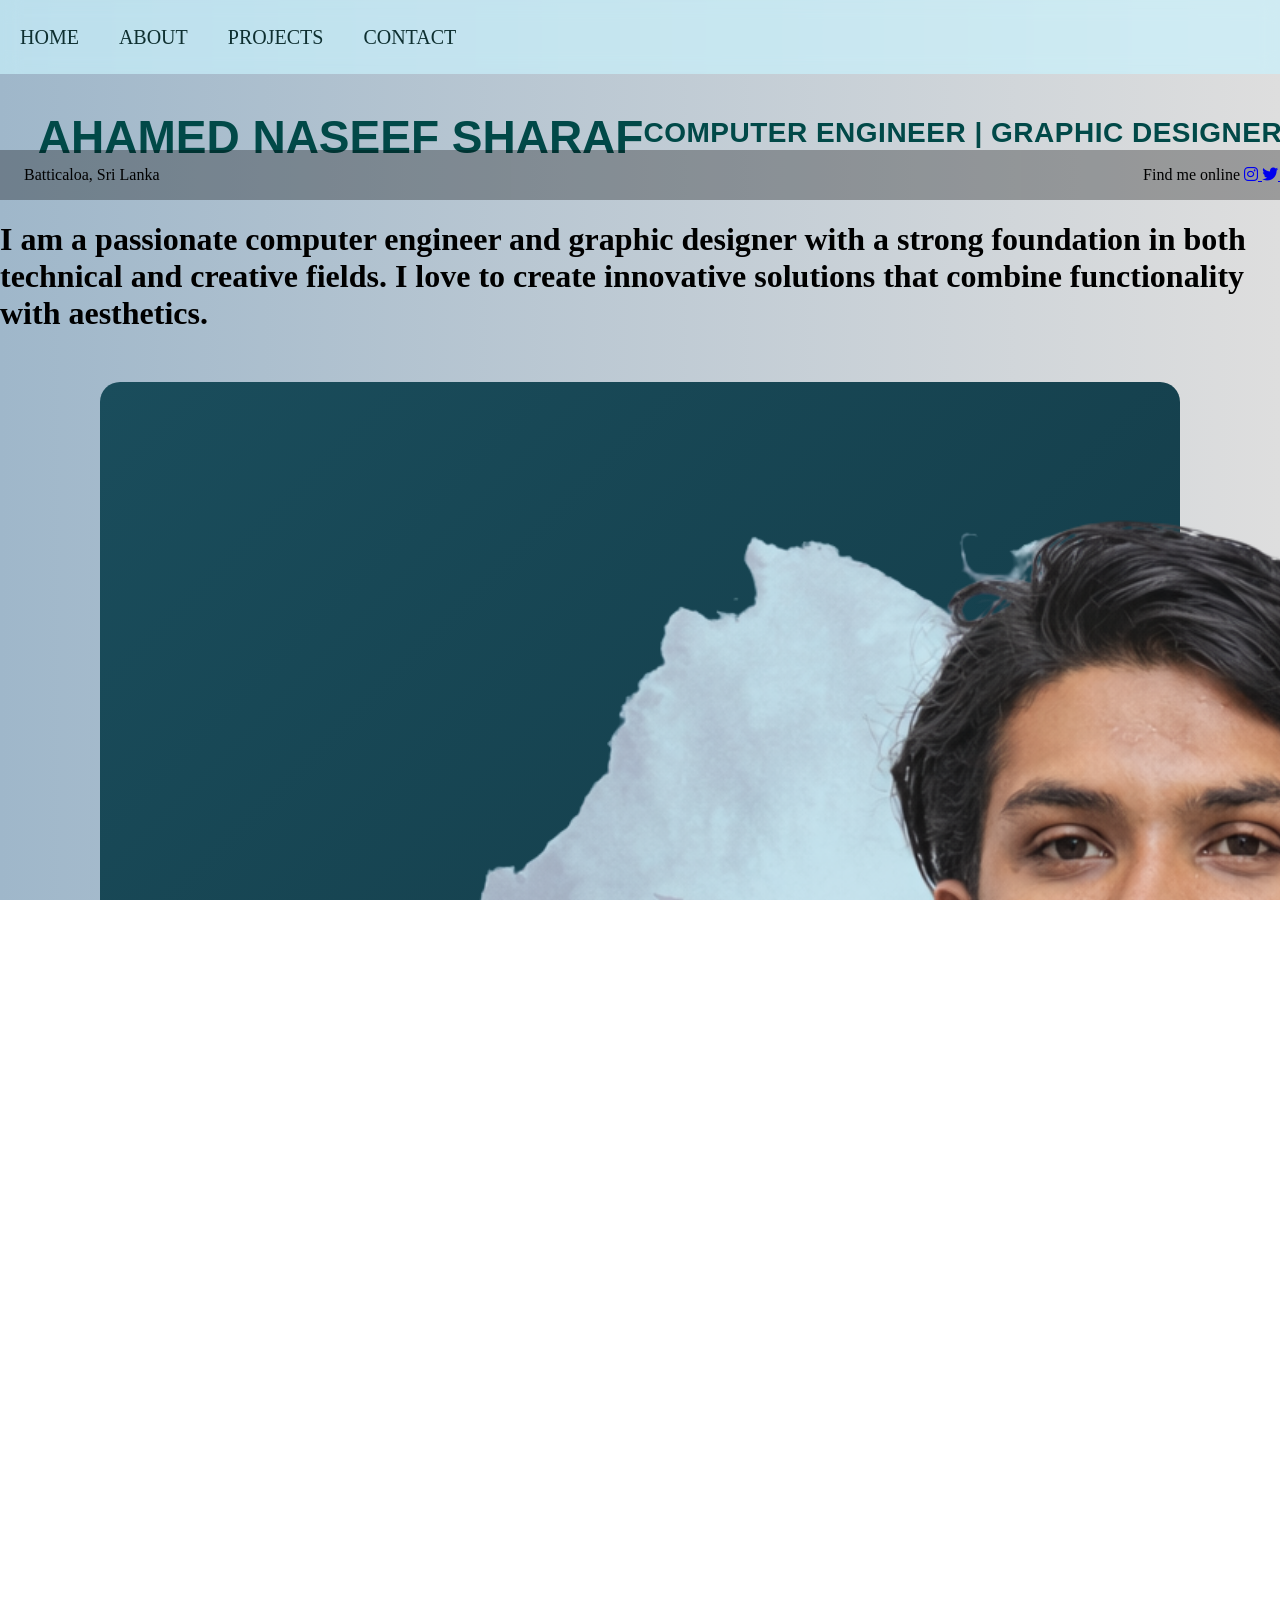
==== base.html @ 3e7ac18b "Stylelint: Fixing style issues in CSS files" ====
<!DOCTYPE html>
<html lang="en">
<head>
    <meta charset="UTF-8">
    <meta name="viewport" content="width=device-width, initial-scale=1.0">
    <title>My portfolio</title>
    <link rel="icon" href="assets/icon.png" type="image/x-icon">
    <link rel="stylesheet" href="https://cdnjs.cloudflare.com/ajax/libs/font-awesome/6.4.0/css/all.min.css">
    <link rel="stylesheet" href="assets/styles.css">
</head>
<body>

    <!-- Navigation Bar -->
    <div class="navbar">
        <nav>
            <a href="#home">HOME</a>
            <a href="#about">ABOUT</a>
            <a href="#projects">PROJECTS</a>
            <a href="#contact">CONTACT</a>
            <div class="menu-icon">
                <i class="fas fa-bars"></i>
            </div>
        </nav>

    </div>
    <div class="hero" id="home">
        <h1 class="name">AHAMED NASEEF SHARAF</h1>
        <h2 class="subtitle">COMPUTER ENGINEER | GRAPHIC DESIGNER</h2>
    

        <div class="bottom-bar">
            <div class="location">
                Batticaloa, Sri Lanka
            </div>
                <div class="social">
                    <span>Find me online</span>
                    <a href="https://www.instagram.com/itz.ur.nx_shx_f/?next=%2Flineaaxis.studio%2F#" target="_blank" class="social-link">
                        <i class="fab fa-instagram"></i>
                    </a>
                    <a href="https://x.com/Naseef_Sharaf" target="_blank" class="social-link">
                        <i class="fab fa-twitter"></i>
                    </a>
                    <a href="https://www.linkedin.com/in/naseef-sharaf-mfa-291293346/" target="_blank" class="social-link">
                        <i class="fab fa-linkedin"></i>
                    </a>
                </div>
        </div>
    </div>

    <div class="about">

        <h1 class="description" id="about">I am a passionate computer engineer and graphic designer with a strong foundation in both technical and creative fields. I love to create innovative solutions that combine functionality with aesthetics.</h1>

        <div class="about-section" id="about">
            <a href="assets/profile.png" target="_blank"><img src="assets/profile.png" alt="Profile Picture" class="profile-img"></a>
            <p class="about-text">
                Born in Batticaloa, Sri Lanka, I have always been fascinated by the intersection of technology and design.<br>
                My journey began with a deep interest in computer engineering, where I honed my skills in programming, software development, and problem-solving. Simultaneously, my passion for graphic design allowed me to explore the creative side of technology, enabling me to craft visually compelling and user-friendly designs.
            </p>
        </div>    

        <div class="skills-section" id="skills">

            <div class="skills-title">MY SKILLS</div>

            <div class="skills-grid">

                <div class="skill-card" style="--index: 0;">
                    <h3 class="skill-title">Programming</h3>

                    <div class="skill-icon">
                        <img src="assets/python_logo_icon_168886.png" alt="Python Icon" class="skill-icon">
                        <img src="assets/c++.png" alt="C++ Icon" class="skill-icon">
                        <img src="assets/Javascript-logo.png" alt="JavaScript Icon" class="skill-icon">
                    </div>

                    <p class="skill-desc">Proficient in Python, JavaScript, and C++.</p>

                </div>

                <div class="skill-card" style="--index: 1;">

                    <h3 class="skill-title">Graphic Design</h3>

                    <div class="skill-icon">
                        <img src="assets/adobe-photoshop-logo.png" alt="Photoshop Icon" class="skill-icon">
                        <img src="assets/Adobe_Illustrator_CC_icon.svg.png" alt="Illustrator Icon" class="skill-icon">
                        <img src="assets/canva-icon.png" alt="Canva Icon" class="skill-icon">
                    </div>

                    <p class="skill-desc">Skilled in Adobe Photoshop and Illustrator.</p>

                </div>

                <div class="skill-card" style="--index: 2;">

                    <h3 class="skill-title">Web Development</h3>

                    <div class="skill-icon">
                        <img src="assets/html5.png" alt="HTML Icon" class="skill-icon">
                        <img src="assets/css3.png" alt="CSS Icon" class="skill-icon">
                        <img src="assets/react.png" alt="React Icon" class="skill-icon">
                    </div>

                    <p class="skill-desc">Experience with HTML, CSS, and React.</p>

                </div>

            </div>

        </div>
    </div>

    <div class="projects-section" id="projects">
        <div class="projects-title">MY PROJECTS</div>
        <div class="projects-grid">
            <div class="project-card" style="--index: 0;">
                <img src="assets/portfolio-website.png" alt="Portfolio Website" class="project-img">
                <h3 class="project-name">Portfolio Website</h3>
                <p class="project-desc">A responsive personal portfolio built with HTML, CSS, and JavaScript.</p>
                <a href="#" class="project-link" target="_blank">View Project</a>
            </div>
            <div class="project-card" style="--index: 1;">
                <img src="assets/designshowcase.jpg" alt="Design Showcase" class="project-img">
                <h3 class="project-name">Design Showcase</h3>
                <p class="project-desc">A creative graphic design collection featuring branding and digital artwork.</p>
                <a href="#" class="project-link" target="_blank">View Project</a>
            </div>
            <div class="project-card" style="--index: 2;">
                <img src="assets/web-app-prototype.png" alt="Web App Prototype" class="project-img">
                <h3 class="project-name">Web App Prototype</h3>
                <p class="project-desc">A modern web app prototype demonstrating UI/UX design and frontend interactivity.</p>
                <a href="#" class="project-link" target="_blank">View Project</a>
            </div>
        </div>
    </div>

    <div class="contact" id="contact">

        <h1 class="contact-title">Get in Touch</h1>
        <p class="contact-desc">Feel free to reach out to me for collaborations, projects, or just a friendly chat!</p>

        <div class="contact-links">
            <a href="mailto:nashafeng32@gmail.com" class="contact-link">
                <i class="fas fa-envelope"></i>
            </a>
            <a href="https://www.instagram.com/itz.ur.nx_shx_f/?next=%2Flineaaxis.studio%2F#" target="_blank" class="contact-link">
                <i class="fab fa-instagram"></i>
            </a>
            <a href="https://x.com/Naseef_Sharaf" target="_blank" class="contact-link">
                <i class="fab fa-twitter"></i>
            </a>
            <a href="https://www.linkedin.com/in/naseef-sharaf-mfa-291293346/" target="_blank" class="contact-link">
                <i class="fab fa-linkedin"></i>
            </a>
        </div>    
        
    </div>


    <div class="bottom-page">
        <p class="footer-text">© 2024 Ahamed Naseef Sharaf. All rights reserved.</p>
    </div>

    
    


</body>
</html>
---- assets/styles.css ----
@keyframes fadeInUp {
    from {
        opacity: 0;
        transform: translateY(30px);
    }
    to {
        opacity: 1;
        transform: translateY(0);
    }
}

@keyframes slideInLeft {
    from {
        opacity: 0;
        transform: translateX(-50px);
    }
    to {
        opacity: 1;
        transform: translateX(0);
    }
}

@keyframes slideInRight {
    from {
        opacity: 0;
        transform: translateX(50px);
    }
    to {
        opacity: 1;
        transform: translateX(0);
    }
}

@media (max-width: 768px) {
    .hero-container {
        flex-direction: column;
        gap: 30px;
    }

    .hero-image {
        max-height: 300px;
    }

    .name {
        font-size: 36px;
    }

    .subtitle {
        font-size: 20px;
    }

    .hero-description {
        font-size: 14px;
    }

    .hero-buttons {
        justify-content: center;
    }

    .connect-container {
        flex-direction: column;
        gap: 30px;
    }

    .connect-title {
        font-size: 36px;
    }

    .connect-form {
        padding: 30px;
    }

    .lets-connect {
        padding: 40px 20px;
    }
}

html, body {
    margin: 0;
    padding: 0;
    width: 100%;
    height: 100%;
    overflow-x: hidden;

}

body {
    margin: 0;
    padding: 0;
    background: linear-gradient(90deg, #9fb7ca 0%, #dedede 100%);
    background-repeat: no-repeat;
    background-size: cover;
    background-position: center;
    overflow-x: hidden;
    overflow-y: auto;
}

.navbar {
    position: fixed;
    top: 0;
    left: 0;
    right: 0;
    z-index: 999;
    box-sizing: border-box;
    padding: 20px;
    background-color: #b5eefe99;
    align-items: center;
    display: flex;
    /* justify-content: center; */
    flex-shrink: 0;
    gap: 20px;
}

.navbar::after {
    content: '';
    position: absolute;
    top: 0;
    left: 0;
    right: 0;
    bottom: 0;
    background: rgba(255, 255, 255, 0.2);
    backdrop-filter: blur(10px);
    z-index: -1;
}

.navbar nav {
    display: flex;
    align-items: center;
    gap: 20px;
    justify-content: flex-start;

}

.navbar a {
    color:#0e2f30;
    text-decoration:inherit;
    font-size: 20px;
    transition: color 0.2s ease;
}

.navbar a:hover {
    color: rgb(1, 136, 133);
}

.navbar a:not(:first-child) {
    margin-left: 20px;
}

.menu-icon {
    cursor: pointer;
    font-size: 30px;
    color: #0e2f30;
    display: block;
    margin-left: 950px;
}

.hero {
    position: relative;
    margin-top: 50px;
    display: flex;
    justify-content: center;
    align-items: center;
    /* background: linear-gradient(135deg, #b8d4e8 0%, #d4dce4 100%); */
    width: 100%;
    animation: fadeInUp 1s ease-out;
    padding: 60px 20px 20px;
}

.hero-container {
    display: flex;
    align-items: center;
    justify-content: center;
    gap: 60px;
    max-width: 1200px;
    width: 100%;
}

.tech-icon {
    display: flex;
    flex-direction: column;
    gap: 50px;
}

.tech-icon i {
    font-size: 50px;
    color: #0e2f30;
}


.hero-left {
    flex: 1;
    display: flex;
    justify-content: center;
    align-items: center;
}

.hero-image {
    max-width: 100%;
    height: auto;
    max-height: 500px;
    object-fit: contain;
    animation: slideInLeft 1s ease-out;
}

.hero-right {
    flex: 1;
    animation: slideInRight 1s ease-out;
}

.name {
    font-size: 46px;
    font-family:Verdana, Geneva, Tahoma, sans-serif;
    color: #014948;
    margin: 0 0 16px 0;
    font-weight: bold;
}

.subtitle {
    font-size: 28px;
    font-family: 'Segoe UI', Tahoma, Geneva, Verdana, sans-serif;
    color: #014948;
    margin: 0 0 24px 0;
    font-weight: 600;
    letter-spacing: 0.5px;
    line-height: 1.3;
    animation: fadeInUp 1.2s ease-out 0.6s both;
}

.hero-description {
    font-size: 16px;
    font-family: 'Segoe UI', Tahoma, Geneva, Verdana, sans-serif;
    color: #2d5f70;
    line-height: 1.6;
    margin: 0 0 32px 0;
    font-weight: 400;
}

.hero-buttons {
    display: flex;
    gap: 16px;
    flex-wrap: wrap;
}

.btn {
    display: inline-flex;
    align-items: center;
    justify-content: center;
    padding: 12px 32px;
    font-size: 16px;
    font-weight: 600;
    border-radius: 50px;
    text-decoration: none;
    transition: all 0.3s ease;
    cursor: pointer;
    border: none;
    font-family: 'Segoe UI', Tahoma, Geneva, Verdana, sans-serif;
}

.btn-primary {
    background-color: #0e5d5c;
    color: white;
}

.btn-primary:hover {
    background-color: #0a3736;
    transform: translateY(-2px);
    box-shadow: 0 8px 16px rgba(14, 93, 92, 0.3);
}

.btn-secondary {
    background-color: transparent;
    color: #0e5d5c;
    border: 2px solid #0e5d5c;
}

.btn-secondary:hover {
    background-color: #0e5d5c;
    color: white;
    transform: translateY(-2px);
}

.bottom-bar {
    position: absolute;
    bottom: 0;
    left: 0;
    right: 0;
    display: flex;
    justify-content: space-between;
    align-items: center;
    background: rgba(0, 0, 0, 0.3);
    padding: 16px 24px;
    z-index: 5;
}

.about-heading {
    color: #ffffff;
    padding-top: 20px;
    padding-right: 20px;
    padding-bottom: 0px;
    padding-left: 20px;
    margin: 0;
    font-size: 42px;
    font-family: 'Segoe UI', Tahoma, Geneva, Verdana, sans-serif;
}

.about-section {
    display: flex;
    background: linear-gradient(135deg, #1a4d5c 0%, #0d2a33 100%);
    flex-direction: column;
    flex-wrap: nowrap;
    gap: 0px;
    /* align-items: center; */
    justify-content: center;
    align-content: center;
    padding: 20px;
    border-radius: 20px;
    margin-top: 50px;
    margin-right: 100px;
    margin-bottom: 100px;
    margin-left: 100px;
    animation: fadeInUp 1s ease-out;
}

.about-text {
    padding-top: 0px;
    padding-right: 20px;
    padding-bottom: 0px;
    padding-left: 20px;
    font-family:'Courier New', Courier, monospace;
    font-size: 20px;
    margin: 10px 0px 0px 0px;
    line-height: 1.5;
    color: #ffffff;
    text-align: left;
    /* text-shadow: 2px 2px 10px #000000; */
    animation: slideInRight 1s ease-out 0.6s both;
}

.skills-section {
    display: grid;
    padding: 50px;
    justify-content: center;
    align-items: center;
    gap: 50px;
    animation: fadeInUp 1s ease-out;
}

.skills-title, .projects-title {
    color: #003736;
    font-size: 50px;
    text-align: center;
    font-family: 'Franklin Gothic Medium', 'Arial Narrow', Arial, sans-serif;
    display: inline-block;
    padding: 10px 20px;
    margin: 0 auto;
}

.skills-grid {
    display: flex;
    gap: 50px;
    justify-content: center;
    flex-wrap: wrap;
}

.skill-card {
    background: #072a2964;
    backdrop-filter: blur(10px) ;
    border: #ffffff 1px solid;
    box-shadow: #151515 0px 0px 5px;
    padding: 20px;
    border-radius: 8px;
    width: 200px;
    text-align: center;
    transition: transform 0.3s ease, box-shadow 0.3s ease;
    animation: fadeInUp 1s ease-out both;
    animation-delay: calc(var(--index) * 0.2s); /* Assumes you add --index in HTML for staggered effect */
}

.skill-title {
    color: #ffffff;
    font-family: 'Segoe UI', Tahoma, Geneva, Verdana, sans-serif;
}

.skill-desc {
    color: #b4b5b5;
    font-family: 'Segoe UI', Tahoma, Geneva, Verdana, sans-serif;
}

.skill-icon {
    display:inline-flex;
    align-items: center;
    justify-content: center;
    gap: 20px;
    width: 50px;
    height: 50px;
}

.projects-section {
    display: grid;
    padding: 20px;
    justify-content: center;
    align-items: center;
    gap: 50px;
    animation: fadeInUp 1s ease-out;
}

.projects-grid {
    display: flex;
    gap: 50px;
    justify-content: center;
    flex-wrap: wrap;
}

.project-img {
    width: 100%;
    object-fit: cover;
    height: 200px ;
    border-top-left-radius: 20px;
    border-top-right-radius: 20px;
}

.project-card {
    background: linear-gradient(#0d2a33 100% , #dadde0 0%);
    /* border: #0e2f30 1px solid; */
    box-shadow: #000000 0px 0px 5px;
    border-radius: 20px;
    padding-bottom: 20px;
    width: 400px;
    height: auto;
    text-align: center;
    transition: transform 0.3s ease;
    animation:ease-out;
}

.project-name {
    color: #ffffff;
    font-family: 'Segoe UI', Tahoma, Geneva, Verdana, sans-serif;
}

.project-desc {
    color: #d9d9d9;
    padding-left: 10px;
    padding-right: 10px;
    font-size: small;
    font-family: 'Segoe UI', Tahoma, Geneva, Verdana, sans-serif;
}

.project-link {
    display: inline-block;
    margin-top: 10px;
    padding: 10px 20px;
    background-color: #0e5d5c;
    color: #ffffff;
    text-decoration: none;
    border-radius: 4px;
    transition: background-color 0.5s;
}

.project-card:hover {
    transform: scale(1.05);
    box-shadow: 0 15px 40px rgba(183, 183, 183, 0.3);
}


/* .contact {
    background-color: #003736;
    padding: 20px;
    text-align: center;
    color: #ffffff;
    animation: fadeInUp 1s ease-out;
}

.contact h1 {
    color: #ffffff;
    font-family: 'Franklin Gothic Medium', 'Arial Narrow', Arial, sans-serif;
}

.contact-links {
    display: flex;
    gap: 20px;
    justify-content: center;
    margin-top: 20px;
    animation: fadeInUp 1s ease-out 0.3s both;
}

.contact-links a {
    transition: transform 0.3s ease, background 0.3s ease;
}

.contact-links a:hover {
    transform: scale(1.1);
    background: rgba(255, 255, 255, 0.3);
} */


/* Let's Connect Section */
.lets-connect {
    padding: 60px 20px;
    background: linear-gradient(135deg, #1a4d5c 0%, #0d2a33 100%);
    margin: 100px;
    border-radius: 20px;
}

.connect-container {
    max-width: 1200px;
    margin: 0 auto;
    display: flex;
    gap: 40px;
    align-items: center;
    justify-content: space-between;
    flex-wrap: wrap;
}

.connect-left {
    flex: 1;
    min-width: 300px;
    color: #ffffff;
}

.connect-title {
    font-size: 48px;
    font-family: 'Arial', sans-serif;
    font-weight: bold;
    margin: 0 0 20px 0;
    color: #ffffff;
    animation: slideInLeft 1s ease-out;
}

.connect-description {
    font-size: 16px;
    font-family: 'Segoe UI', Tahoma, Geneva, Verdana, sans-serif;
    line-height: 1.6;
    margin: 0 0 30px 0;
    color: #b0d4db;
    animation: slideInLeft 1s ease-out 0.2s both;
}

.connect-socials {
    display: flex;
    gap: 20px;
    animation: slideInLeft 1s ease-out 0.4s both;
}

.connect-social-link {
    display: inline-flex;
    align-items: center;
    justify-content: center;
    width: 50px;
    height: 50px;
    border-radius: 50%;
    background: rgba(255, 255, 255, 0.1);
    text-decoration: none;
    color: #ffffff;
    font-size: 24px;
    transition: all 0.3s ease;
    border: 2px solid rgba(255, 255, 255, 0.2);
}

.connect-social-link:hover {
    background: rgba(255, 255, 255, 0.2);
    border-color: rgba(255, 255, 255, 0.4);
    transform: translateY(-5px);
}

.connect-right {
    flex: 1;
    min-width: 300px;
    animation: slideInRight 1s ease-out;
}

.connect-form {
    background: rgb(20 21 27 / 0.8);
    padding: 40px;
    border-radius: 8px;
    display: flex;
    flex-direction: column;
    gap: 20px;
}

.form-group {
    display: flex;
    flex-direction: column;
}

.form-label {
    color: #ffffff;
    font-family: 'Segoe UI', Tahoma, Geneva, Verdana, sans-serif;
    font-size: 14px;
    font-weight: 500;
    margin-bottom: 8px;
}

.form-input,
.form-textarea {
    padding: 12px 16px;
    background: rgba(0, 0, 0, 0.3);
    border: 1px solid rgba(255, 255, 255, 0.2);
    border-radius: 4px;
    color: #ffffff;
    font-family: 'Segoe UI', Tahoma, Geneva, Verdana, sans-serif;
    font-size: 14px;
    transition: all 0.3s ease;
}

.form-input::placeholder,
.form-textarea::placeholder {
    color: rgba(255, 255, 255, 0.5);
}

.form-input:focus,
.form-textarea:focus {
    outline: none;
    background: rgba(0, 0, 0, 0.5);
    border-color: rgba(255, 255, 255, 0.4);
    box-shadow: 0 0 10px rgba(0, 251, 255, 0.2);
}

.form-textarea {
    resize: vertical;
    min-height: 120px;
    font-family: 'Segoe UI', Tahoma, Geneva, Verdana, sans-serif;
}

.send-button {
    padding: 12px 24px;
    background-color: #032941;
    color: #ffffff;
    border: none;
    border-radius: 4px;
    font-size: 16px;
    font-family: 'Segoe UI', Tahoma, Geneva, Verdana, sans-serif;
    font-weight: 600;
    cursor: pointer;
    transition: all 0.3s ease;
    margin-top: 10px;
}

.send-button:hover {
    background-color: #04588d;
    transform: translateY(-2px);
}

.send-button:active {
    transform: translateY(0);
}

.bottom-page {
    position:static;
    bottom: 0;
    width: 100%;
    background-color: #0d2a33;
    padding: 10px;
    text-align: center;
    text-decoration: dotted;
}

.footer-text {
    color: #ffffff;
    font-family: 'Segoe UI', Tahoma, Geneva, Verdana, sans-serif;
    font-size: 18px;
    margin: 0;
}

.footer-link {
    display: flex;
    justify-content: center;
    gap: 20px;
    margin-top: 10px;
}

.footer-link a {
    color: #c0e0ff;
    text-decoration: none;
    font-family: 'Segoe UI', Tahoma, Geneva, Verdana, sans-serif;
    font-size: 16px;
    transition: color 0.2s ease;
}
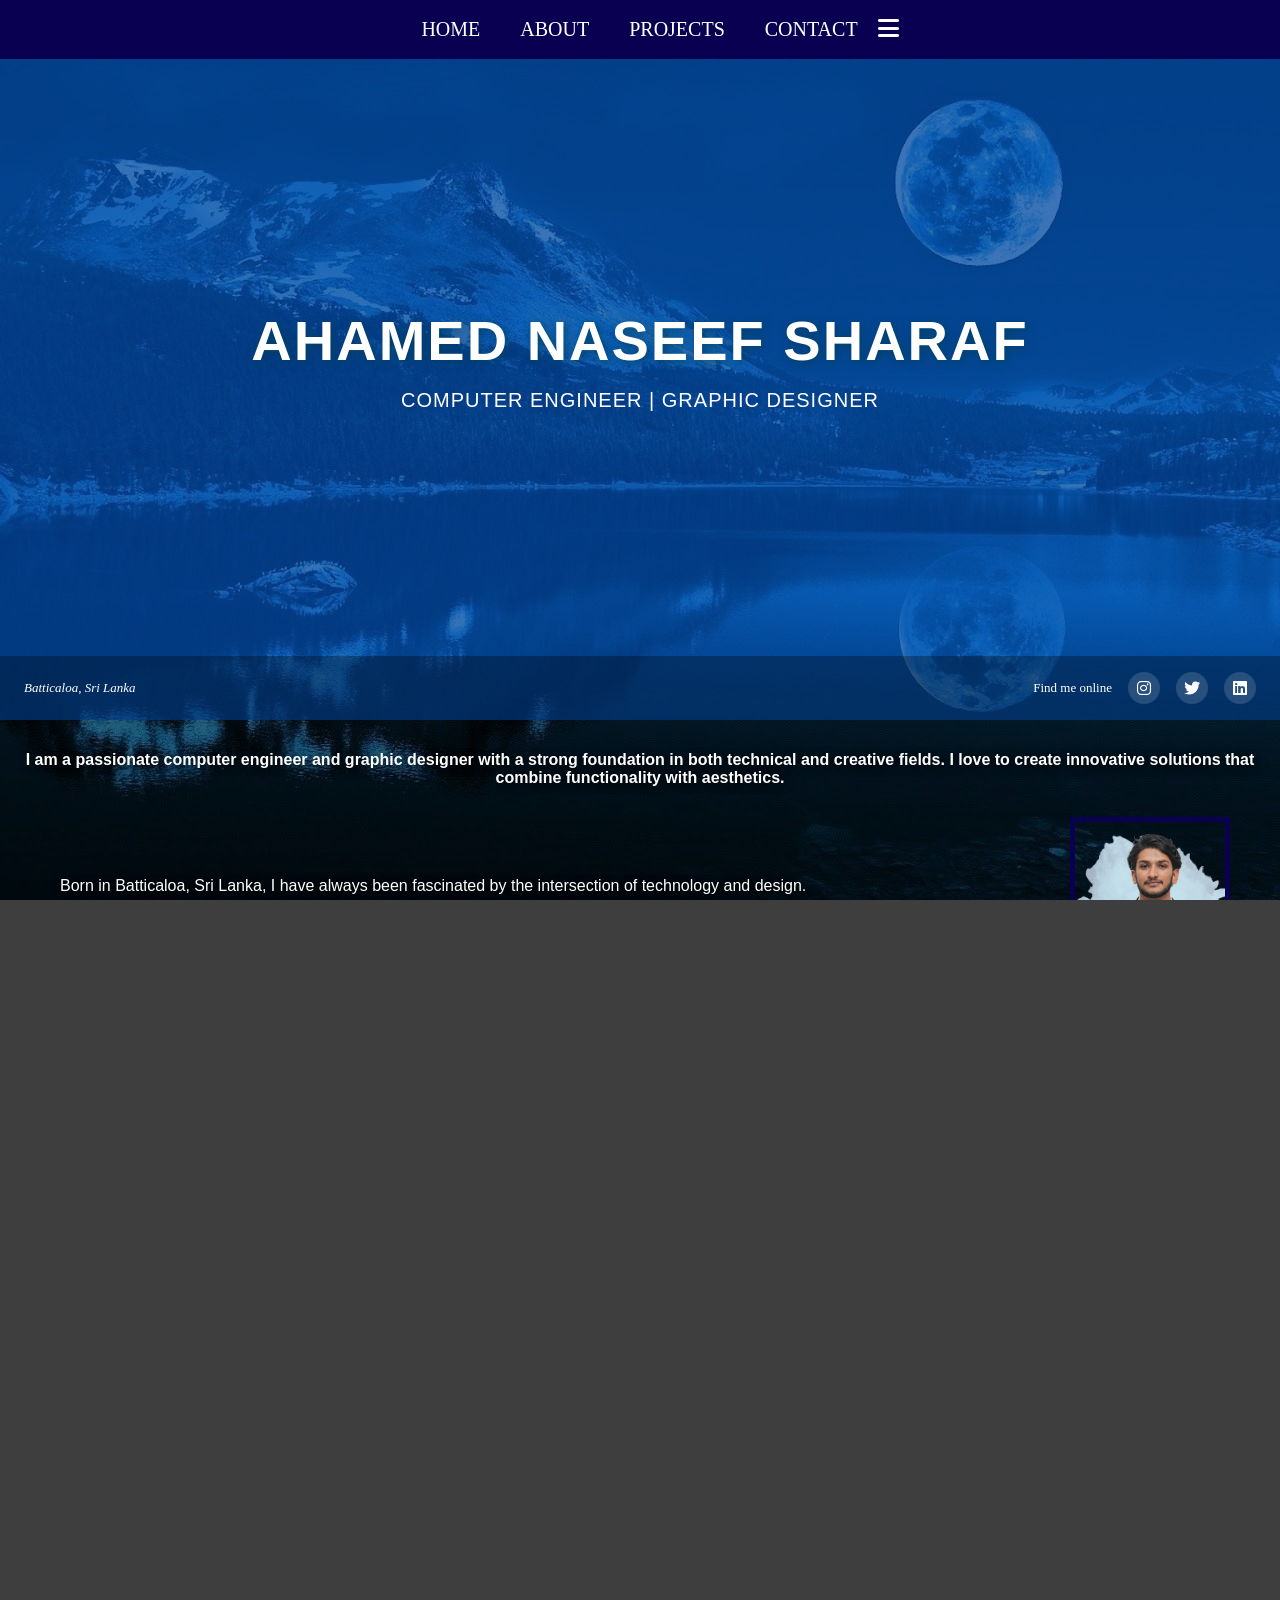
==== commit 6daead6a: "Bug fixed" ====
--- a/base.html
+++ b/base.html
@@ -6,7 +6,7 @@
     <title>My portfolio</title>
     <link rel="icon" href="assets/icon.png" type="image/x-icon">
     <link rel="stylesheet" href="https://cdnjs.cloudflare.com/ajax/libs/font-awesome/6.4.0/css/all.min.css">
-    <link rel="stylesheet" href="assets/styles.css">
+    <link rel="stylesheet" href="assets/base styles.css">
 </head>
 <body>
 
--- a/assets/base styles.css
+++ b/assets/base styles.css
@@ -0,0 +1,480 @@
+html, body {
+    margin: 0;
+    padding: 0;
+    width: 100%;
+    height: 100%;
+    overflow-x: hidden;
+
+}
+
+body {
+    margin: 0;
+    padding: 0;
+    background: #3e3e3e;
+    background-image:url("file.jpg");
+    background-size: cover;
+    background-position: center;
+    background-blend-mode: overlay;
+    overflow-x: hidden;
+    overflow-y: auto;
+}
+
+.navbar {
+    position: fixed;
+    top: 0;
+    left: 0;
+    right: 0;
+    z-index: 999;
+    padding: 16px 20px;
+    background-color: #0a0052;
+    align-items: center;
+    display: flex;
+    justify-content: center;
+    width: 100%;
+    flex-shrink: 0;
+    gap: 20px;
+}
+
+.navbar nav {
+    display: flex;
+    align-items: center;
+    gap: 20px;
+    justify-content: center;
+}
+
+.navbar a {
+    color: white;
+    text-decoration: none;
+    font-size: 20px;
+}
+
+.navbar a:not(:first-child) {
+    margin-left: 20px;
+}
+
+.menu-icon {
+    cursor: pointer;
+    font-size: 24px;
+    color: white;
+    position: relative;
+}
+
+.hero {
+    position: relative;
+    min-height: 80vh;
+    display: flex;
+    flex-direction: column;
+    justify-content: center;
+    align-items: center;
+    background-image: url('background.jpg');
+    background-size: cover;
+    background-position: center;
+    background-color: #056df482;
+    background-blend-mode: multiply;
+    width: 100%;
+    animation: fadeInUp 1s ease-out;
+}
+
+.name {
+    font-size: 56px;
+    text-shadow: rgba(0, 64, 96, 0.908) 2px 2px 10px;
+    font-family: Arial, sans-serif;
+    color: #ffffff;
+    text-align: center;
+    margin: 0;
+    font-weight: bold;
+    letter-spacing: 2px;
+    animation: fadeInUp 1.2s ease-out 0.3s both;
+
+}
+
+.subtitle {
+    font-size: 20px;
+    font-family: 'Segoe UI', Tahoma, Geneva, Verdana, sans-serif;
+    color: #ffffff;
+    text-align: center;
+    margin: 16px 0 0 0;
+    font-weight: 300;
+    letter-spacing: 1px;
+}
+
+.bottom-bar {
+    position: absolute;
+    bottom: 0;
+    left: 0;
+    right: 0;
+    display: flex;
+    justify-content: space-between;
+    align-items: center;
+    background: rgba(0, 0, 0, 0.3);
+    padding: 16px 24px;
+    z-index: 5;
+}
+
+.location {
+    color: #fff;
+    font-size: 13px;
+    font-weight: 400;
+    font-style: italic;
+}
+
+.social {
+    display: flex;
+    align-items: center;
+    gap: 16px;
+    color: #fff;
+    font-size: 13px;
+}
+
+.social span {
+    font-weight: 400;
+}
+
+.social-link {
+    display: inline-flex;
+    align-items: center;
+    justify-content: center;
+    width: 32px;
+    height: 32px;
+    border-radius: 50%;
+    background: rgba(255, 255, 255, 0.15);
+    text-decoration: none;
+    color: #fff;
+    transition: background 0.3s;
+}
+
+.social-link i {
+    font-size: 16px;
+}
+
+.description {
+    padding: 20px;
+    text-align: center;
+    font-family:'Segoe UI', Tahoma, Geneva, Verdana, sans-serif;
+    font-size: medium;
+}
+
+.description , .about-text {
+    color: #ffffff;
+    text-shadow: 2px 2px 10px #000000;
+}   
+
+.about-section {
+    display: flex;
+    flex-direction: row-reverse;
+    flex-wrap: nowrap;
+    gap: 20px;
+    align-items: center;
+    justify-content: center;
+    align-content: center;
+    padding-left: 50px;
+    padding-right: 50px;
+}
+
+.profile-img {
+    display: block;
+    object-fit: cover;
+    height: 200px;
+    width: 150px;
+    border: #0a0052 5px solid;
+    border-radius: 0px;
+     
+}
+
+.about-text {
+    padding: 10px;
+    text-align: left;
+    font-family: 'Segoe UI', Tahoma, Geneva, Verdana, sans-serif;
+    font-size: 16px;
+    margin: 0px 0px 0px 0px;
+    line-height: 1.5;
+}
+
+.skills-section {
+    display: grid;
+    padding: 20px;
+    justify-content: center;
+    align-items: center;
+    gap: 50px;
+
+}
+
+.skills-title {
+    color: #ffffff;
+    font-size: 30px;
+    text-align: center;
+    font-family: 'Franklin Gothic Medium', 'Arial Narrow', Arial, sans-serif;
+    border: #ffffff 2px solid;
+    display: inline-block;
+    padding: 10px 20px;
+    margin: 0 auto;
+    border-radius: 20px;
+}
+
+.skills-grid {
+    display: flex;
+    gap: 50px;
+    justify-content: center;
+    flex-wrap: wrap;
+}
+
+.skill-card {
+    background: rgba(255, 255, 255, 0.1);
+    backdrop-filter: blur(10px) ;
+    border: #ffffff 1px solid;
+    box-shadow: #151515 0px 0px 5px;
+    padding: 20px;
+    border-radius: 8px;
+    width: 200px;
+    text-align: center;
+}
+
+.skill-title {
+    color: #ffffff;
+    font-family: 'Segoe UI', Tahoma, Geneva, Verdana, sans-serif;
+}
+
+.skill-desc {
+    color: #00fbff;
+    font-family: 'Segoe UI', Tahoma, Geneva, Verdana, sans-serif;
+}
+
+.skill-icon {
+    display:inline-flex;
+    align-items: center;
+    justify-content: center;
+    gap: 20px;
+    width: 50px;
+    height: 50px;
+}
+
+.projects-section {
+    display: grid;
+    padding: 20px;
+    justify-content: center;
+    align-items: center;
+    gap: 50px;
+
+}
+
+.projects-title {
+    color: #ffffff;
+    font-size: 30px;
+    text-align: center;
+    font-family: 'Franklin Gothic Medium', 'Arial Narrow', Arial, sans-serif;
+    border: #ffffff 2px solid;
+    display: inline-block;
+    padding: 10px 20px;
+    margin: 0 auto;
+    border-radius: 20px;
+}
+
+.projects-grid {
+    display: flex;
+    gap: 50px;
+    justify-content: center;
+    flex-wrap: wrap;
+}
+
+.project-img {
+    width: 100%;
+    object-fit: cover;
+
+    height: 150px ;
+}
+
+.project-card {
+    /* background: rgba(255, 255, 255, 0.1); */
+    backdrop-filter: blur(10px) ;
+    border: #ffffff 1px solid;
+    box-shadow: #000000 0px 0px 5px;
+    padding: 20px;
+    border-radius: 8px;
+    width: 300px;
+    text-align: center;
+}
+
+.project-name {
+    color: #ffffff;
+    font-family: 'Segoe UI', Tahoma, Geneva, Verdana, sans-serif;
+}
+
+.project-desc {
+    color: #00fbff;
+    font-size: small;
+    font-family: 'Segoe UI', Tahoma, Geneva, Verdana, sans-serif;
+}
+
+.project-link {
+    display: inline-block;
+    margin-top: 10px;
+    padding: 10px 20px;
+    background-color: #ff1c8e;
+    color: #ffffff;
+    text-decoration: none;
+    border-radius: 4px;
+    transition: background-color 0.5s;
+}
+
+.contact {
+    /* background-color: #ffffff15; */
+    padding: 20px;
+    text-align: center;
+    color: #ffffff;
+}
+
+.contact h1 {
+    color: #fe346a;
+    font-family: 'Franklin Gothic Medium', 'Arial Narrow', Arial, sans-serif;
+}
+
+.contact-links {
+    display: flex;
+    gap: 20px;
+    justify-content: center;
+    margin-top: 20px;
+}
+
+.bottom-page {
+    position:static;
+    bottom: 0;
+    width: 100%;
+    background-color: #444444;
+    padding: 10px;
+    text-align: center;
+    text-decoration: dotted;
+}
+
+.footer-text {
+    color: #ffffff;
+    font-family: 'Segoe UI', Tahoma, Geneva, Verdana, sans-serif;
+    font-size: 14px;
+    margin: 0;
+}
+
+/* ...existing code... */
+
+/* General animation utilities */
+@keyframes fadeInUp {
+    from {
+        opacity: 0;
+        transform: translateY(30px);
+    }
+    to {
+        opacity: 1;
+        transform: translateY(0);
+    }
+}
+
+@keyframes slideInLeft {
+    from {
+        opacity: 0;
+        transform: translateX(-50px);
+    }
+    to {
+        opacity: 1;
+        transform: translateX(0);
+    }
+}
+
+@keyframes slideInRight {
+    from {
+        opacity: 0;
+        transform: translateX(50px);
+    }
+    to {
+        opacity: 1;
+        transform: translateX(0);
+    }
+}
+
+
+
+.subtitle {
+    /* ...existing code... */
+    animation: fadeInUp 1.2s ease-out 0.6s both;
+}
+
+/* About section animations */
+.about-section {
+    /* ...existing code... */
+    animation: fadeInUp 1s ease-out;
+}
+
+.profile-img {
+    /* ...existing code... */
+    animation: slideInLeft 1s ease-out 0.3s both;
+}
+
+.about-text {
+    /* ...existing code... */
+    animation: slideInRight 1s ease-out 0.6s both;
+}
+
+/* Skills section animations */
+.skills-section {
+    /* ...existing code... */
+    animation: fadeInUp 1s ease-out;
+}
+
+.skill-card {
+    /* ...existing code... */
+    transition: transform 0.3s ease, box-shadow 0.3s ease;
+    animation: fadeInUp 1s ease-out both;
+    animation-delay: calc(var(--index) * 0.2s); /* Assumes you add --index in HTML for staggered effect */
+}
+
+.skill-card:hover {
+    transform: translateY(-10px);
+    box-shadow: 0 10px 30px rgba(183, 183, 183, 0.3);
+}
+
+/* Projects section animations */
+.projects-section {
+    /* ...existing code... */
+    animation: fadeInUp 1s ease-out;
+}
+
+.project-card {
+    /* ...existing code... */
+    transition: transform 0.3s ease, box-shadow 0.3s ease;
+    animation: fadeInUp 1s ease-out both;
+    animation-delay: calc(var(--index) * 0.2s); /* Staggered delay */
+}
+
+.project-card:hover {
+    transform: scale(1.05);
+    box-shadow: 0 15px 40px rgba(183, 183, 183, 0.3);
+}
+
+/* Contact section animations */
+.contact {
+    /* ...existing code... */
+    animation: fadeInUp 1s ease-out;
+}
+
+.contact-links {
+    /* ...existing code... */
+    animation: fadeInUp 1s ease-out 0.3s both;
+}
+
+.contact-links a {
+    transition: transform 0.3s ease, background 0.3s ease;
+}
+
+.contact-links a:hover {
+    transform: scale(1.1);
+    background: rgba(255, 255, 255, 0.3);
+}
+
+/* Navbar hover animation */
+.navbar a {
+    /* ...existing code... */
+    transition: color 0.3s ease;
+}
+
+.navbar a:hover {
+    color: #00fbff;
+}
+
+/* ...existing code... */
